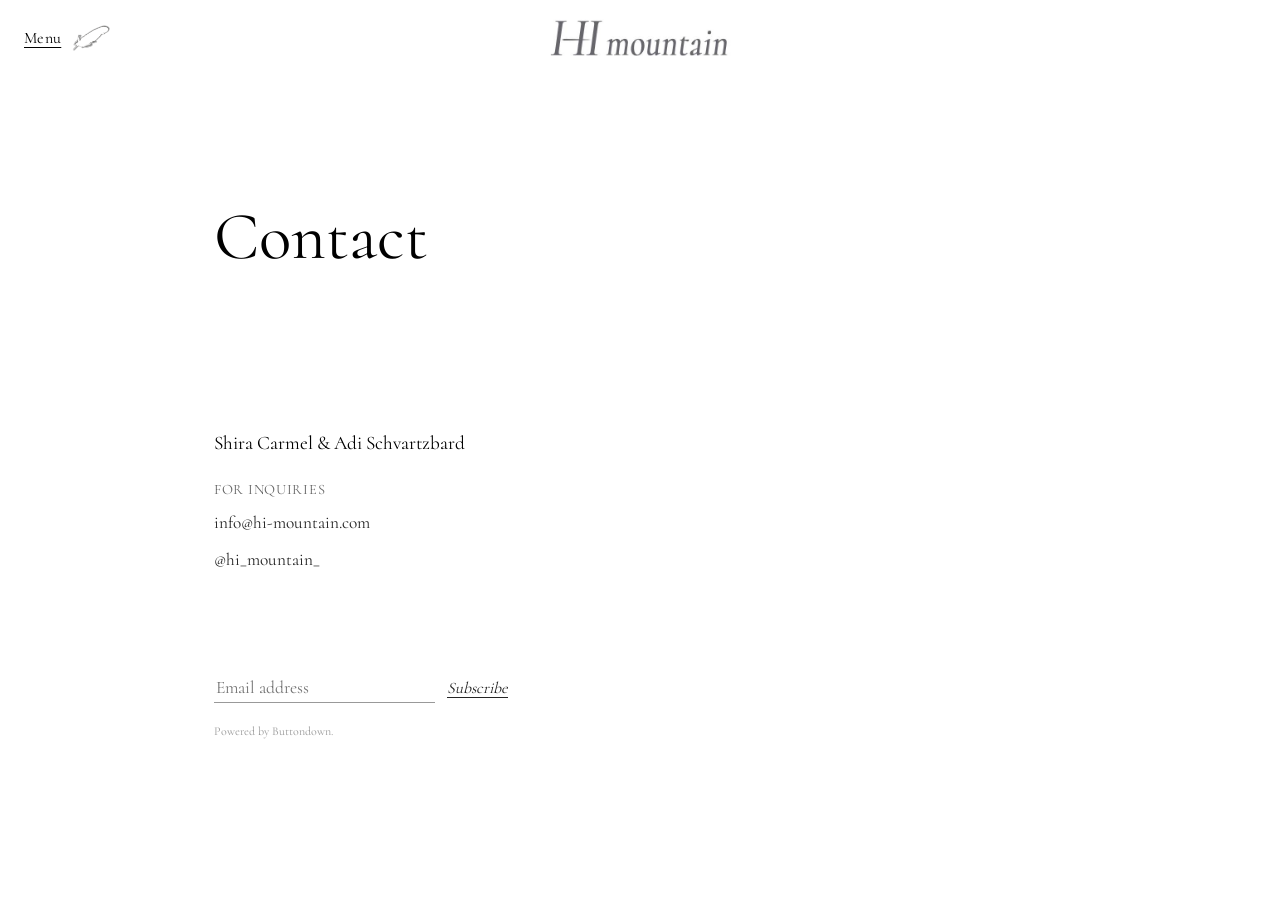
==== contact/index.html @ 510f8296 "Double contact block offset on mobile only, move label above email Desktop keeps the original top ma" ====
<!DOCTYPE html>
<html lang="en">
<head>
  <meta charset="UTF-8">
  <title>Contact — HiMountain</title>
  <link rel="icon" href="/favicon.ico" sizes="any">
  <link rel="icon" type="image/png" sizes="32x32" href="/assets/favicon/favicon-32x32.png">
  <link rel="icon" type="image/png" sizes="16x16" href="/assets/favicon/favicon-16x16.png">
  <link rel="apple-touch-icon" href="/assets/favicon/apple-touch-icon.png">
  <meta name="viewport" content="width=device-width, initial-scale=1.0">
  <link rel="stylesheet" href="../style.css?v=44">
</head>

<body>

<header class="site-topbar">
  <div class="menu-toggle-wrap">
  <button class="menu-toggle" id="menuToggle" aria-expanded="false" aria-controls="dropdownMenu" aria-label="Open menu">
    <span class="menu-toggle-label">Menu</span>
  </button>
  <span class="menu-toggle-feather" id="menuToggleFeather">
    <img src="../assets/feather_static.png?v=31" alt="">
  </span>
  </div>

  <div class="topbar-logo">
    <img src="../assets/menulogo.png" alt="HiMountain">
  </div>
</header>

<div class="dropdown-backdrop" id="dropdownBackdrop"></div>
<div class="dropdown-glow" id="dropdownGlow"></div>

<nav class="dropdown-menu" id="dropdownMenu">
  <div class="sidebar-section sidebar-stories">
    <span class="sidebar-heading">Stories</span>
      <a href="../projects/you_are_all_daylight" class="story-logo-link"><img src="../assets/story-logos/you_are_all_daylight.png" alt="You Are All Daylight"></a>
      <a href="../projects/down_to_earth" class="story-logo-link"><img src="../assets/story-logos/down_to_earth.png" alt="Down to Earth"></a>
      <a href="../projects/being_different" class="story-logo-link"><img src="../assets/story-logos/being_different.png" alt="Being Different"></a>
      <a href="../projects/the_weekend" class="story-logo-link"><img src="../assets/story-logos/the_weekend.png" alt="The Weekend"></a>
  </div>

  <div class="sidebar-section sidebar-contact">
    <a href="../contact/" class="contact-link active">Contact</a>
  </div>
</nav>

<main class="page-main">
  <div class="container">
    <div class="contact-block">

      <h1>Contact</h1>

      <div class="contact-info">
        <p class="contact-curators">Shira Carmel &amp; Adi Schvartzbard</p>

        <span class="contact-label">For Inquiries</span>

        <div class="contact-links">
          <p><a href="mailto:info@hi-mountain.com">info@hi-mountain.com</a></p>
          <p><a href="https://instagram.com/hi_mountain_" target="_blank" rel="noopener">@hi_mountain_</a></p>
        </div>
      </div>

      <div class="newsletter-signup">
        <form
          action="https://buttondown.com/api/emails/embed-subscribe/Himountain"
          method="post"
          class="newsletter-form"
        >
          <label for="bd-email">Enter your email</label>
          <input type="email" name="email" id="bd-email" placeholder="Email address" required>
          <input type="submit" value="Subscribe">
          <p class="newsletter-powered">
            <a href="https://buttondown.com/refer/Himountain" target="_blank" rel="noopener">Powered by Buttondown.</a>
          </p>
        </form>
      </div>

    </div>
  </div>
</main>


  <script src="../Main.js?v=33"></script>

</body>
</html>
---- style.css ----
/* =============================
   FONTS
============================= */

@font-face {
  font-family: 'Cormorant';
  src: url('Cormorant/static/Cormorant-Regular.ttf') format('truetype');
  font-weight: 400;
  font-style: normal;
  font-display: swap;
}

@font-face {
  font-family: 'Cormorant';
  src: url('Cormorant/static/Cormorant-Bold.ttf') format('truetype');
  font-weight: 700;
  font-style: normal;
  font-display: swap;
}


/* =============================
   RESET & BASE
============================= */

* {
  margin: 0;
  padding: 0;
  box-sizing: border-box;
}

html {
  font-size: 16px;
}

body {
  font-family: 'Cormorant', serif;
  background: #fff;
  color: #000;
}

img {
  max-width: 100%;
  height: auto;
  display: block;
}

a {
  color: inherit;
  text-decoration: none;
}


/* =============================
   LAYOUT STRUCTURE
============================= */

.page-main {
  width: 100%;
}

.container {
  max-width: 900px;
  margin: 60px auto;
  padding: 0 24px;
}

.text-block {
  max-width: 700px;
  margin: 0 auto;
}


/* =============================
   SITE TOPBAR + DROPDOWN MENU
============================= */

.site-topbar {
  position: sticky;
  top: 0;
  z-index: 100;
  display: flex;
  align-items: center;
  height: 76px;
  /* Fluid instead of a stepped breakpoint value: scales continuously from
     16px at a 320px-wide screen up to 24px by the time the screen reaches
     600px, then holds at 24px beyond that (clamp's own max). Paired with
     the feather/label/gap below, all four use the same 320→600 anchor
     range so the toggle and the (fixed-size, always-centered) logo never
     get closer together at any width in between than they are at the two
     ends — verified with a real render, see menu-toggle-feather below. */
  padding: 0 clamp(16px, calc(6.86px + 2.86vw), 24px);
  background: #fff;
}

.menu-toggle {
  position: relative;
  z-index: 2;
  display: inline-flex;
  align-items: center;
  height: 26px;
  background: none;
  border: none;
  -webkit-appearance: none;
  appearance: none;
  font: inherit;
  font-family: inherit;
  cursor: pointer;
  padding: 0;
  flex-shrink: 0;
}

.menu-toggle-label {
  font-size: clamp(12px, calc(7.43px + 1.43vw), 16px);
  letter-spacing: 0.02em;
  color: #000;
  text-decoration: underline;
  text-decoration-thickness: 1px;
  text-underline-offset: 4px;
}

.menu-toggle-wrap {
  display: flex;
  align-items: center;
  gap: clamp(4px, calc(-0.57px + 1.43vw), 8px);
  flex-shrink: 0;
}

.menu-toggle-feather {
  position: relative;
  display: block;
  /* Scales from 20px (at a 320px-wide screen) up to its full 44px (by
     600px and beyond) instead of jumping between two fixed sizes at the
     600px breakpoint. The four fluid values here (topbar padding above,
     this, the label font-size, and the wrap gap) all share the same
     320→600 viewport range, which keeps their combined width growing in
     a straight line — checked against the logo's own position (fixed
     size, always centered, so it moves at a constant rate as the screen
     widens) with a real headless-Chromium render at 320/350/375/400/425/
     450/475/500/525/550/575/600/650/700px: the gap between the toggle and
     the logo never closes below where it is at 320px. */
  width: clamp(20px, calc(-7.43px + 8.57vw), 44px);
  height: clamp(20px, calc(-7.43px + 8.57vw), 44px);
  pointer-events: none;
  transition: transform 1s ease;
}

.menu-toggle-feather.open {
  transform: translateY(var(--feather-drop, 240px));
}

.menu-toggle-feather img {
  position: absolute;
  inset: 0;
  width: 100%;
  height: 100%;
  object-fit: contain;
}

.topbar-logo {
  position: absolute;
  left: 50%;
  top: 50%;
  transform: translate(-50%, -50%);
  display: block;
}

.topbar-logo img:first-of-type {
  /* Same 320→600 fluid range as the toggle (padding/feather/label/gap
     above), so the logo shrinks in step with it rather than staying fixed
     while everything around it scales. */
  height: clamp(34px, calc(20.29px + 4.29vw), 46px);
  width: auto;
  display: block;
}

.dropdown-menu {
  position: fixed;
  top: 76px;
  left: 24px;
  width: 240px;
  max-width: 82vw;
  max-height: calc(100vh - 96px);
  overflow-y: auto;
  padding: 24px;
  box-sizing: border-box;
  display: flex;
  flex-direction: column;
  gap: 24px;
  opacity: 0;
  visibility: hidden;
  transform: translateY(-12px);
  transition: opacity 1s ease, transform 1s ease, visibility 0s linear 1s;
  z-index: 99;
}

.dropdown-menu.open {
  opacity: 1;
  visibility: visible;
  transform: translateY(0);
  transition: opacity 1s ease, transform 1s ease;
}

.dropdown-backdrop {
  position: fixed;
  inset: 76px 0 0 0;
  background: transparent;
  pointer-events: none;
  z-index: 98;
}

.dropdown-backdrop.open {
  pointer-events: auto;
}

/* Positioned/sized via JS (dropdownGlow) to match the dropdown-menu's own
   box exactly. Styled (solid white + blurred halo) only on mobile, in the
   responsive section below — on desktop it stays invisible so the menu
   keeps its fully transparent look. */
.dropdown-glow {
  position: fixed;
  z-index: 99;
  opacity: 0;
  visibility: hidden;
  pointer-events: none;
  transition: opacity 1s ease, visibility 0s linear 1s;
}

.dropdown-glow.open {
  opacity: 1;
  visibility: visible;
  transition: opacity 1s ease;
}

.contact-link {
  font-size: 0.95em;
  letter-spacing: normal;
  white-space: nowrap;
  color: #000;
  opacity: 0.4;
  text-decoration: underline;
  text-decoration-thickness: 1px;
  text-underline-offset: 3px;
  transition: opacity 0.2s ease;
}

.contact-link:hover {
  opacity: 1;
}

.contact-link.active {
  opacity: 1;
  font-weight: 700;
}


/* =============================
   SIDEBAR-CONTENT STYLING (reused inside the dropdown menu)
============================= */

.sidebar-section {
  display: flex;
  flex-direction: column;
  align-items: flex-start;
  width: 100%;
}

.sidebar-heading {
  display: block;
  font-size: 0.75em;
  text-transform: uppercase;
  letter-spacing: 0.12em;
  opacity: 0.4;
  margin-bottom: 0;
}

.sidebar-stories {
  display: flex;
  flex-direction: column;
  align-items: flex-start;
  gap: 20px;
  width: 100%;
}

.sidebar-stories a.story-logo-link {
  display: flex;
  align-items: center;
  justify-content: flex-start;
  height: 44px;
  width: 100%;
  border-bottom: none;
  filter: grayscale(100%);
  opacity: 0.45;
  transition: filter 0.3s ease, opacity 0.3s ease;
}

.sidebar-stories a.story-logo-link img {
  max-height: 100%;
  max-width: 100%;
  width: auto;
  height: auto;
  object-fit: contain;
  object-position: left center;
}

.sidebar-stories a.story-logo-link:hover,
.sidebar-stories a.story-logo-link.active {
  filter: grayscale(0%);
  opacity: 1;
  border-bottom: none;
}

/* Contact Page Layout */
.contact-block {
  max-width: 480px;
  width: 100%;
  margin: 0;
  margin-top: clamp(40px, 10vw, 120px);
  display: flex;
  flex-direction: column;
  align-items: flex-start;
}

.contact-block h1 {
  font-size: clamp(2.6em, 5vw + 1.6em, 4.2em);
  margin-bottom: 0;
}

.contact-info {
  margin-top: clamp(56px, 12vw, 130px);
}

.contact-label {
  display: block;
  font-size: 0.9em;
  text-transform: uppercase;
  letter-spacing: 0.05em;
  opacity: 0.6;
  margin-bottom: 8px;
}

.contact-links {
  text-align: left;
  margin-bottom: 24px;
}

.contact-links p {
  margin: 4px 0;
}

.contact-links a {
  font-size: 0.9em;
  color: #000;
  text-decoration: none;
  opacity: 0.85;
  transition: opacity 0.2s ease;
}

.contact-links a:hover {
  opacity: 1;
}

.contact-block > p.contact-curators {
  font-size: 0.9em;
  opacity: 0.6;
  margin-bottom: 8px;
}

.newsletter-signup {
  margin-top: 72px;
  text-align: left;
}

.newsletter-form {
  display: flex;
  flex-wrap: wrap;
  align-items: center;
  justify-content: flex-start;
  gap: 12px;
}

.newsletter-form label {
  /* Visually hidden but still available to screen readers/autofill —
     the placeholder carries the visible label. */
  position: absolute;
  width: 1px;
  height: 1px;
  margin: -1px;
  padding: 0;
  overflow: hidden;
  clip: rect(0, 0, 0, 0);
  white-space: nowrap;
  border: 0;
}

.newsletter-form input[type="email"] {
  font-family: inherit;
  font-size: 1.1em;
  min-width: 220px;
  padding: 4px 2px;
  text-align: left;
  color: #000;
  background: transparent;
  border: none;
  border-bottom: 1px solid rgba(0, 0, 0, 0.4);
  outline: none;
  transition: border-color 0.2s ease;
}

.newsletter-form input[type="email"]:focus {
  border-bottom-color: #000;
}

.newsletter-form input[type="submit"] {
  background: none;
  border: none;
  -webkit-appearance: none;
  appearance: none;
  font: inherit;
  font-family: inherit;
  font-size: 1em;
  font-style: italic;
  color: #000;
  opacity: 0.85;
  text-decoration: underline;
  text-decoration-thickness: 1px;
  text-underline-offset: 4px;
  cursor: pointer;
  padding: 4px 0;
  transition: opacity 0.2s ease;
}

.newsletter-form input[type="submit"]:hover {
  opacity: 1;
}

.newsletter-form .newsletter-powered {
  flex-basis: 100%;
  margin-top: 6px;
  font-size: 0.75em;
  opacity: 0.4;
}

.newsletter-form .newsletter-powered a {
  color: inherit;
}

/* =============================
   MAIN PAGE (#home)
============================= */

#home {
  min-height: 100vh;
  display: flex;
  flex-direction: column;
  justify-content: flex-start;
  padding-top: 172px; /* Clears sidebar logo vertically */
  box-sizing: border-box;
  text-align: center;
}

#home .container {
  position: relative;
  z-index: 1;
  margin: 0 auto;
}

#home .text-block {
  display: block;
  text-align: center;
  max-width: 900px;
  margin: 20px auto 0;
}

#home .text-block p {
  white-space: nowrap;
}

#home #mainimage {
  display: block;
  margin: 0 auto 40px;
  max-width: 520px;
  width: 100%;
}


/* =============================
   PROJECT TYPOGRAPHY & BODY TEXT
============================= */

h1 {
  font-size: 2.4em;
  font-weight: 400;
  margin-bottom: 24px;
  color: #000;
}

p {
  margin: 20px 0;
  line-height: 1.75;
  font-size: 1.2em;
}

.stories-link {
  color: #0047ab;
  font-weight: 700;
  font-style: italic;
  text-decoration: underline;
  text-decoration-thickness: 1px;
  white-space: nowrap;
}


/* =============================
   PROJECT HEADER & DESCRIPTION
============================= */

.project-header {
  margin-bottom: 40px;
}

.project-header h1 {
  margin-bottom: 8px;
}

.project-subtitle {
  margin: 0;
  font-size: 0.8em;
  font-style: normal;
  color: #000;
}

.project-description {
  margin-bottom: 60px;
}

.project-description .intro-image {
  margin: 0 auto;
  max-width: 100%;
}

.project-description .intro-image img {
  width: 100%;
  height: auto;
  display: block;
}


/* =============================
   STORIES INDEX & GRID
============================= */

.projects-list {
  max-width: 900px;
  margin: 0 auto;
  display: flex;
  flex-direction: column;
  align-items: flex-start;
}

.projects-list a {
  width: fit-content;
  margin-bottom: 12px;
  font-size: 1.2em;
  opacity: 0.85;
  border-bottom: 1px solid transparent;
}

.projects-list a:hover {
  border-bottom: 1px solid currentColor;
  cursor: pointer;
}

.stories-grid {
  display: grid;
  grid-template-columns: repeat(auto-fill, minmax(280px, 1fr));
  gap: 60px 40px;
  margin-top: 40px;
}

.story-card {
  display: flex;
  flex-direction: column;
  align-items: flex-start;
  transition: opacity 0.3s ease;
}

.story-card:hover {
  opacity: 0.7;
}

.story-card img {
  width: 100%;
  aspect-ratio: 4 / 3;
  object-fit: cover;
  margin-bottom: 16px;
  background: #f4f4f4;
}

.story-card-title {
  font-size: 1.4em;
  margin-bottom: 4px;
}

.story-card-meta {
  font-size: 0.9em;
  opacity: 0.5;
  font-style: italic;
}


/* =============================
   HOVER-TO-REVEAL WORK NAMES
============================= */

.hover-term {
  position: relative;
  cursor: pointer;
}

.hover-term-label {
  display: inline-block;
  line-height: 1;
  vertical-align: baseline;
  font-family: 'Cormorant', serif;
  font-size: 1.2em;
  font-weight: 700;
  color: #0047ab;
  font-style: italic;
  text-decoration: underline;
  text-decoration-thickness: 1px;
  text-decoration-style: dotted;
  text-underline-offset: 4px;
}

.hover-term .hover-preview {
  display: none;
  position: absolute;
  bottom: 100%;
  left: 0;
  margin-bottom: 8px;
  z-index: 20;
  width: 380px;
  max-width: 80vw;
  grid-template-columns: repeat(auto-fit, minmax(150px, 1fr));
  gap: 8px;
}

.hover-term .hover-preview img {
  width: 100%;
  height: auto;
  display: block;
  box-shadow: 0 4px 16px rgba(0, 0, 0, 0.25);
}

.hover-term:hover .hover-preview {
  display: grid;
}


/* =============================
   DOCUMENTATION, IMAGES & VIDEO
============================= */

.project-documentation {
  margin: 50px 0;
}

figure {
  margin: 40px 0;
}

/* Default single-line caption across all project pages */
figcaption {
  font-size: 0.8em;
  font-style: normal;
  margin-top: 8px;
  opacity: 0.65;
}

.video-stack {
  display: flex;
  flex-direction: column;
  gap: 48px;
  margin: 50px 0;
}

.project-video {
  margin: 0;
  width: 100%;
  background: transparent;
}

.project-video video {
  width: 100%;
  height: auto;
  display: block;
  background: #000;
}

/* Scoped multi-work credits list for photo/video documentation captions */
figcaption.work-credits {
  font-style: normal;
  opacity: 1;
  margin-top: 16px;
  font-size: 0.85em;
  line-height: 1.6;
  display: flex;
  flex-direction: column;
  gap: 8px;
  text-align: left;
}

.work-credits .credit-artist {
  font-weight: 700;
  color: #000;
  margin-bottom: 2px;
}

.work-credits .credit-intro {
  font-size: 0.9em;
  text-transform: uppercase;
  letter-spacing: 0.08em;
  opacity: 0.45;
  border-left: none;
  padding-left: 0;
}

.work-credits .credit-item {
  color: rgba(0, 0, 0, 0.8);
}

.work-credits .credit-item strong {
  font-weight: 700;
  color: #000;
}

.work-credits .credit-item em {
  font-style: italic;
}

.work-credits .credit-note {
  font-style: italic;
  opacity: 0.65;
}

.video-placeholder {
  width: 100%;
  aspect-ratio: 16 / 9;
  display: flex;
  align-items: center;
  justify-content: center;
  border: 1px dashed currentColor;
  opacity: 0.6;
  font-style: italic;
  text-align: center;
  padding: 20px;
  box-sizing: border-box;
}


/* =============================
   PROJECT COLOPHON / METADATA
============================= */

.project-colophon {
  margin-top: 90px;
  padding-top: 24px;
  border-top: none;
  font-size: 0.95em;
}

.colophon-title {
  display: block;
  font-size: 0.75em;
  text-transform: uppercase;
  letter-spacing: 0.12em;
  opacity: 0.4;
  margin-bottom: 20px;
}

.meta-grid {
  display: flex;
  flex-direction: column;
  gap: 12px;
}

.meta-downloads-row {
  margin-top: 20px;
}

.meta-item {
  display: grid;
  grid-template-columns: 140px 1fr;
  align-items: baseline;
  line-height: 1.5;
}

.meta-item dt {
  font-size: 0.75em;
  text-transform: uppercase;
  letter-spacing: 0.08em;
  opacity: 0.5;
  font-weight: 400;
}

.meta-item dd {
  opacity: 0.9;
}

/* Download Link Grouping */
.meta-downloads {
  display: flex;
  flex-wrap: wrap;
  gap: 8px;
  align-items: center;
}

.meta-downloads .sep {
  opacity: 0.3;
  font-size: 0.85em;
}

.meta-link {
  text-decoration: underline;
  text-decoration-thickness: 1px;
  text-underline-offset: 3px;
  opacity: 0.85;
  transition: opacity 0.2s ease;
}

.meta-link:hover {
  opacity: 1;
}


/* =============================
   VERTICAL VIDEO STYLING
============================= */

figure.video-portrait {
  max-width: 380px;
  margin: 50px 0;
}

figure.video-portrait video {
  width: 100%;
  height: auto;
  aspect-ratio: 9 / 16;
  object-fit: cover;
  display: block;
}


/* =============================
   SHOP
============================= */

.shop-item {
  margin: 0 0 80px;
  max-width: 480px;
}

.shop-images {
  position: relative;
  aspect-ratio: 4 / 5;
  background: #f4f4f4;
  cursor: pointer;
  overflow: hidden;
}

.shop-images img {
  display: none;
  width: 100%;
  height: 100%;
  object-fit: cover;
}

.shop-images img.active {
  display: block;
}

.image-counter {
  position: absolute;
  bottom: 12px;
  right: 12px;
  font-size: 0.8em;
  padding: 2px 10px;
  background: rgba(255, 255, 255, 0.85);
}

.item-desc {
  margin-top: 16px;
}

.item-desc p {
  margin: 0 0 6px;
  font-size: 1.1em;
}

.price {
  font-weight: 700;
}

.insurance {
  display: block;
  font-size: 0.85em;
  opacity: 0.55;
  margin-top: 4px;
}


/* =============================
   MISC & BACKGROUND DECORATION
============================= */

#ascii-bg {
  position: fixed;
  top: 0;
  left: 0;
  max-width: 600px;
  width: auto;
  pointer-events: none;
  white-space: pre;
  font-family: monospace;
  z-index: 0;
  color: rgba(0, 0, 0, 0.1);
}


/* =============================
   RESPONSIVE DESIGN (TABLETS & MOBILE)
============================= */

@media (max-width: 768px) {
  .meta-item {
    grid-template-columns: 1fr;
    gap: 2px;
  }
}

/* A separate glow element (#dropdownGlow, sized/positioned via JS to
   match the dropdown's own box) sits behind the menu content on touch
   devices — tablets included, not just narrow phone widths — where the
   transparent menu is more likely to sit over a busy background: solid
   white exactly where the menu is, softly dissolving into transparency
   beyond its edges, like a light source behind the panel rather than a
   flat card. */
@media (max-width: 1024px) {
  .dropdown-glow {
    /* box-shadow always starts from a hard-edged shape, so there's an
       inherent seam where the solid fill meets the shadow no matter how
       large the blur is. A real dissolve instead blurs the box's own edges
       directly: this element is sized larger than the menu (see JS) with a
       plain white fill, then blurred as a whole — the excess margin is
       where the blur eats into the fill and fades to nothing, while the
       center (behind the actual text) stays solid. */
    background: #fff;
    filter: blur(30px);
  }
}

@media (max-width: 600px) {
  /* The topbar padding, toggle size, label size and gap are now fluid
     (see the base rules above) so there's nothing left to override here
     for those. */
  .container {
    margin: 32px auto;
  }

  #home {
    padding-top: 32px;
  }

  #home #mainimage {
    max-width: 320px;
    margin-bottom: 32px;
  }

  #home .text-block p {
    white-space: normal;
  }

  h1 {
    font-size: 1.8em;
  }

  .contact-block {
    margin-top: clamp(80px, 20vw, 240px);
  }

  p {
    font-size: 1.05em;
    line-height: 1.5;
  }

  .dropdown-menu {
    left: 16px;
    width: calc(100vw - 32px);
    max-width: 300px;
    top: 76px;
    max-height: calc(100vh - 96px);
    padding: 20px;
    gap: 20px;
  }

  .dropdown-backdrop {
    inset: 76px 0 0 0;
  }

  .sidebar-stories a.story-logo-link {
    height: 40px;
  }

  /* Centered hover overlay for narrow viewports */
  .hover-term .hover-preview {
    position: fixed;
    top: 50%;
    left: 50%;
    bottom: auto;
    margin-bottom: 0;
    transform: translate(-50%, -50%);
    width: 88vw;
    max-width: 420px;
    max-height: 80vh;
    overflow-y: auto;
  }
}

@media (max-width: 480px) {
  .stories-grid {
    grid-template-columns: 1fr;
    gap: 36px;
  }
}
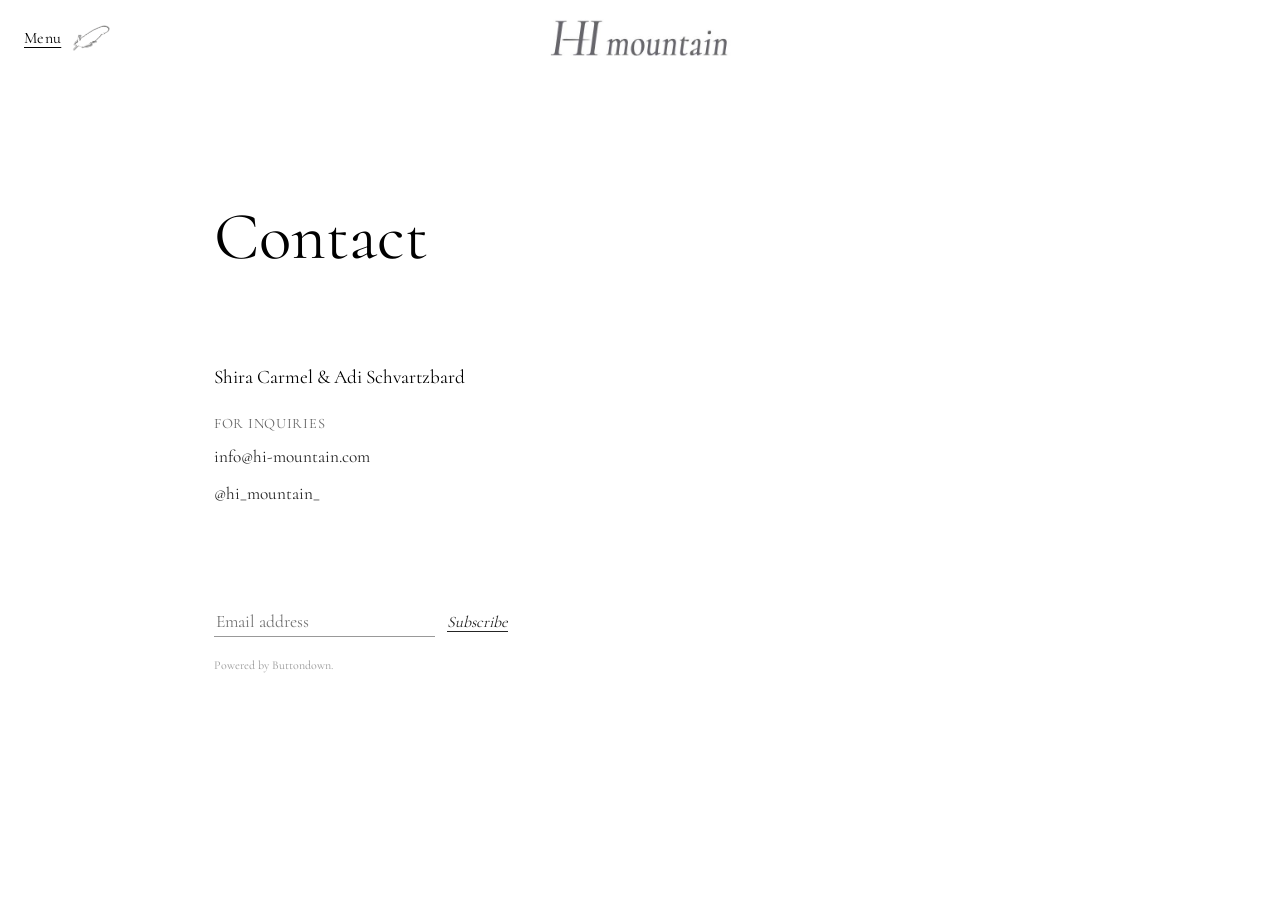
==== commit 826a05d8: "Reduce gap between Contact heading and curator names Co-Authored-By: Claude Sonnet 5 <noreply@anthro" ====
--- a/contact/index.html
+++ b/contact/index.html
@@ -8,7 +8,7 @@
   <link rel="icon" type="image/png" sizes="16x16" href="/assets/favicon/favicon-16x16.png">
   <link rel="apple-touch-icon" href="/assets/favicon/apple-touch-icon.png">
   <meta name="viewport" content="width=device-width, initial-scale=1.0">
-  <link rel="stylesheet" href="../style.css?v=44">
+  <link rel="stylesheet" href="../style.css?v=45">
 </head>
 
 <body>
--- a/style.css
+++ b/style.css
@@ -327,7 +327,7 @@
 }
 
 .contact-info {
-  margin-top: clamp(56px, 12vw, 130px);
+  margin-top: clamp(28px, 6vw, 64px);
 }
 
 .contact-label {
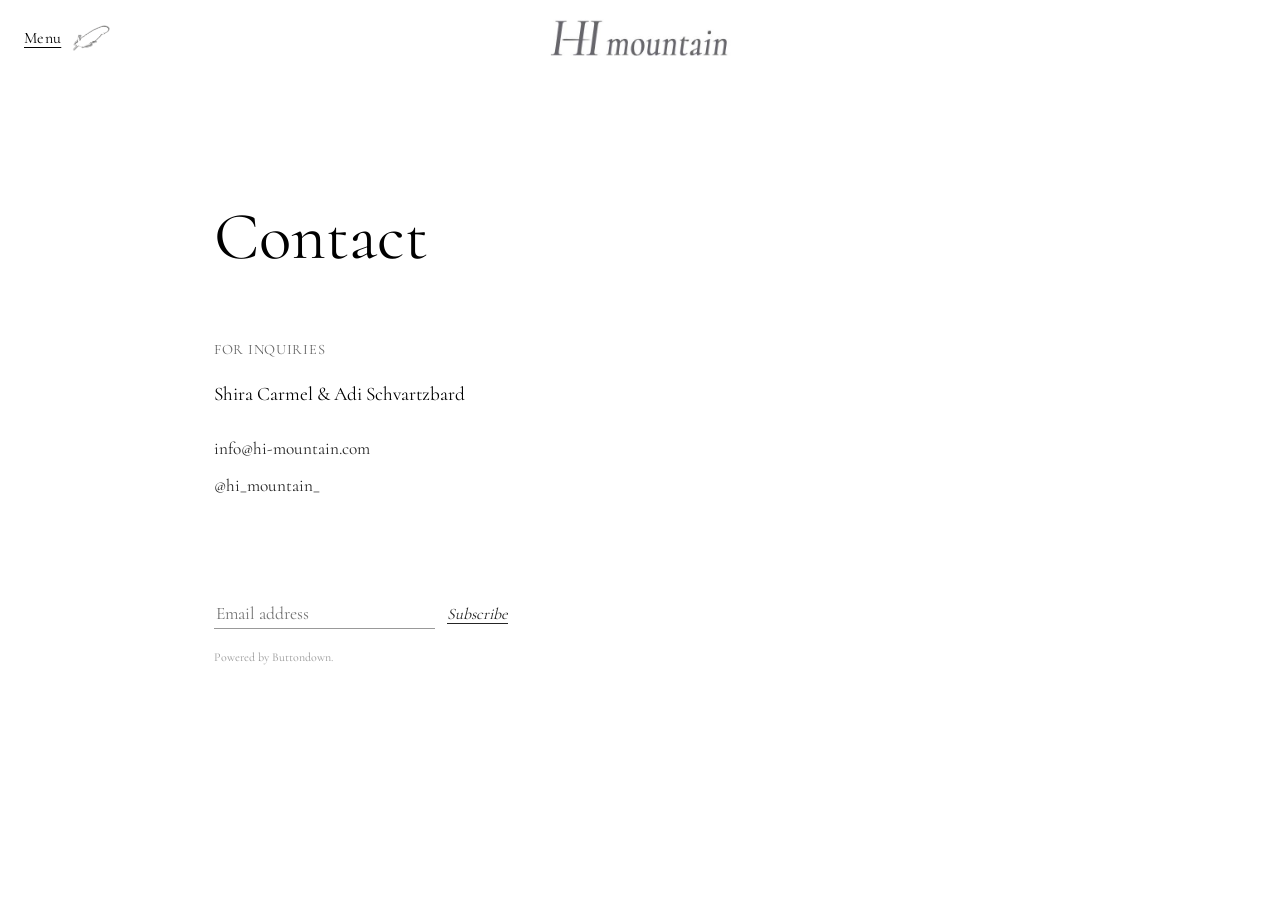
==== commit e95fdc21: "Move "For Inquiries" label above the curator names Co-Authored-By: Claude Sonnet 5 <noreply@anthropi" ====
--- a/contact/index.html
+++ b/contact/index.html
@@ -8,7 +8,7 @@
   <link rel="icon" type="image/png" sizes="16x16" href="/assets/favicon/favicon-16x16.png">
   <link rel="apple-touch-icon" href="/assets/favicon/apple-touch-icon.png">
   <meta name="viewport" content="width=device-width, initial-scale=1.0">
-  <link rel="stylesheet" href="../style.css?v=45">
+  <link rel="stylesheet" href="../style.css?v=47">
 </head>
 
 <body>
@@ -52,9 +52,9 @@
       <h1>Contact</h1>
 
       <div class="contact-info">
+        <span class="contact-label">For Inquiries</span>
+
         <p class="contact-curators">Shira Carmel &amp; Adi Schvartzbard</p>
-
-        <span class="contact-label">For Inquiries</span>
 
         <div class="contact-links">
           <p><a href="mailto:info@hi-mountain.com">info@hi-mountain.com</a></p>
--- a/style.css
+++ b/style.css
@@ -623,13 +623,13 @@
   line-height: 1;
   vertical-align: baseline;
   font-family: 'Cormorant', serif;
-  font-size: 1.2em;
+  font-size: 1em;
   font-weight: 700;
   color: #0047ab;
   font-style: italic;
   text-decoration: underline;
   text-decoration-thickness: 1px;
-  text-decoration-style: dotted;
+  text-decoration-style: solid;
   text-underline-offset: 4px;
 }
 
@@ -986,7 +986,7 @@
   }
 
   .contact-block {
-    margin-top: clamp(80px, 20vw, 240px);
+    margin-top: clamp(110px, 26vw, 280px);
   }
 
   p {
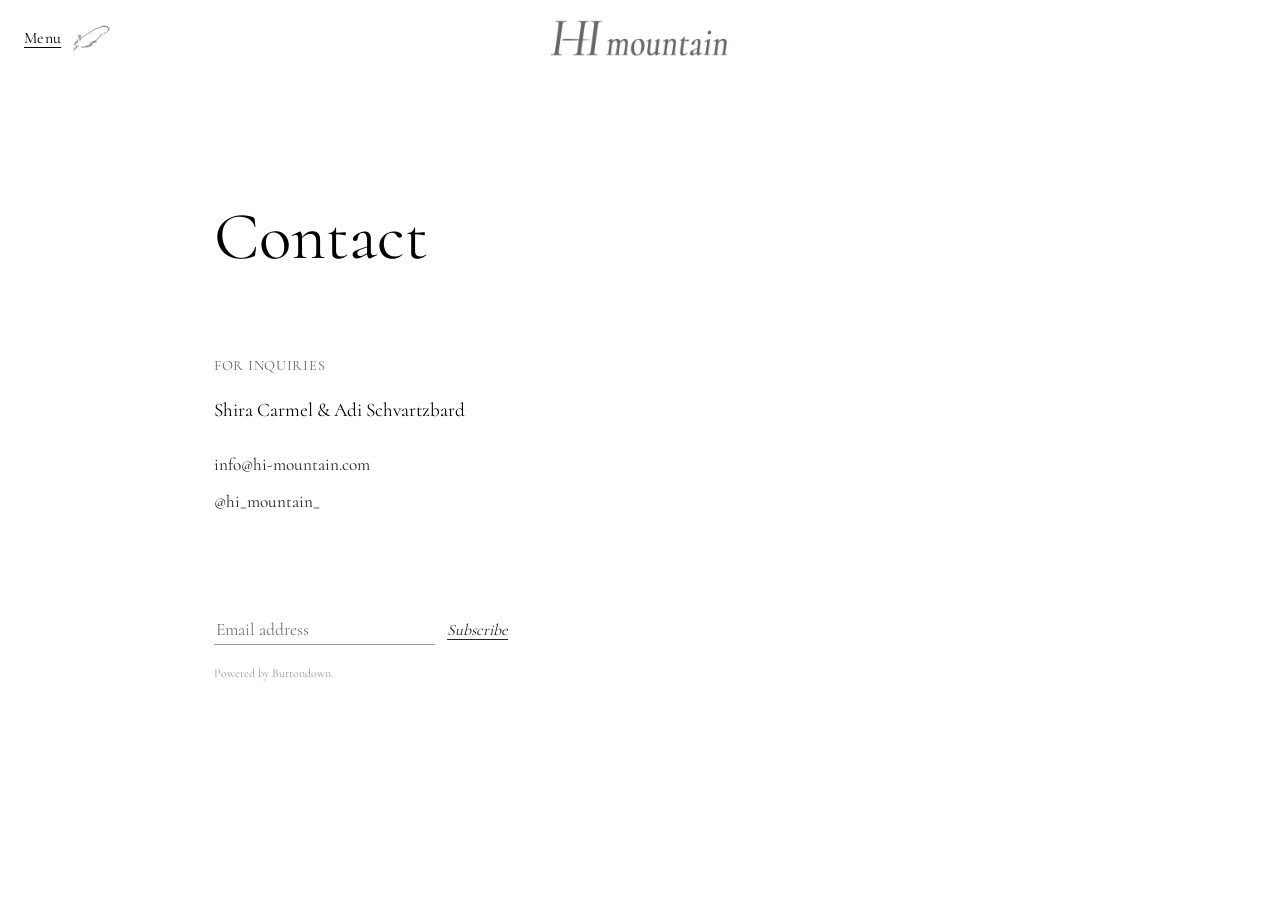
==== commit 372f53df: "Add a bit more space above the For Inquiries label Co-Authored-By: Claude Sonnet 5 <noreply@anthropi" ====
--- a/contact/index.html
+++ b/contact/index.html
@@ -8,7 +8,7 @@
   <link rel="icon" type="image/png" sizes="16x16" href="/assets/favicon/favicon-16x16.png">
   <link rel="apple-touch-icon" href="/assets/favicon/apple-touch-icon.png">
   <meta name="viewport" content="width=device-width, initial-scale=1.0">
-  <link rel="stylesheet" href="../style.css?v=47">
+  <link rel="stylesheet" href="../style.css?v=48">
 </head>
 
 <body>
--- a/style.css
+++ b/style.css
@@ -336,6 +336,7 @@
   text-transform: uppercase;
   letter-spacing: 0.05em;
   opacity: 0.6;
+  margin-top: 16px;
   margin-bottom: 8px;
 }
 
